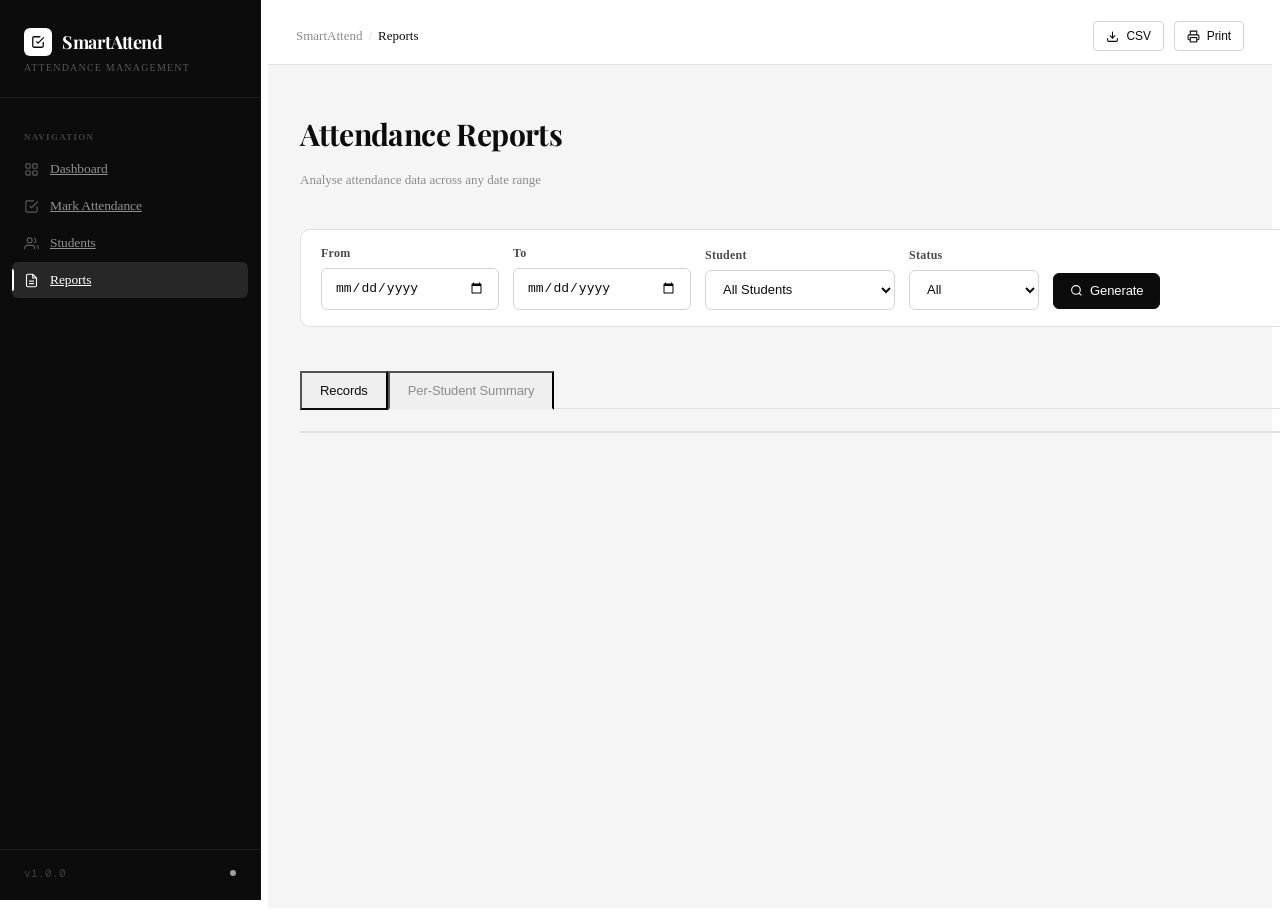
==== frontend/pages/report.html @ a8c13bbf "completed backend setup" ====
<!DOCTYPE html>
<html lang="en">
<head>
  <meta charset="UTF-8"/>
  <meta name="viewport" content="width=device-width, initial-scale=1.0"/>
  <title>SmartAttend — Reports</title>
  <link rel="manifest" href="../manifest.json"/>
  <meta name="theme-color" content="#0c0c0c"/>
  <meta name="apple-mobile-web-app-capable" content="yes"/>
  <meta name="apple-mobile-web-app-title" content="SmartAttend"/>
  <link rel="preconnect" href="https://fonts.googleapis.com">
  <link rel="preconnect" href="https://fonts.gstatic.com" crossorigin>
  <link href="https://fonts.googleapis.com/css2?family=Playfair+Display:wght@400;700&family=Geist:wght@300;400;500;600&family=Geist+Mono:wght@400;500&display=swap" rel="stylesheet">
  <link rel="stylesheet" href="../css/tokens.css"/>
  <link rel="stylesheet" href="../css/reset.css"/>
  <link rel="stylesheet" href="../css/layout.css"/>
  <link rel="stylesheet" href="../css/components.css"/>
  <style>
  @media print {
    .sidebar,.topbar,.page-header-actions,.topbar-right { display:none!important; }
    .main-wrap { margin-left:0!important; }
    .page-content { padding:0!important; }
    .card { box-shadow:none!important; border:1px solid #ddd!important; }
  }
  </style>
</head>
<body>
<div class="app-layout">
  <aside class="sidebar" id="sidebar">
    <div class="sidebar-logo">
      <div class="logo-mark">
        <div class="logo-icon"><svg width="14" height="14" fill="none" stroke="currentColor" stroke-width="2.2" viewBox="0 0 24 24"><path d="M9 11l3 3L22 4"/><path d="M21 12v7a2 2 0 01-2 2H5a2 2 0 01-2-2V5a2 2 0 012-2h11"/></svg></div>
        <span class="logo-text">SmartAttend</span>
      </div>
      <div class="logo-sub">Attendance Management</div>
    </div>
    <nav class="sidebar-nav">
      <div class="nav-section-label">Navigation</div>
      <a href="../index.html" class="nav-link"><svg width="15" height="15" fill="none" stroke="currentColor" stroke-width="1.8" viewBox="0 0 24 24"><rect x="3" y="3" width="7" height="7" rx="1.5"/><rect x="14" y="3" width="7" height="7" rx="1.5"/><rect x="3" y="14" width="7" height="7" rx="1.5"/><rect x="14" y="14" width="7" height="7" rx="1.5"/></svg>Dashboard</a>
      <a href="attendance.html" class="nav-link"><svg width="15" height="15" fill="none" stroke="currentColor" stroke-width="1.8" viewBox="0 0 24 24"><path d="M9 11l3 3L22 4"/><path d="M21 12v7a2 2 0 01-2 2H5a2 2 0 01-2-2V5a2 2 0 012-2h11"/></svg>Mark Attendance</a>
      <a href="students.html" class="nav-link"><svg width="15" height="15" fill="none" stroke="currentColor" stroke-width="1.8" viewBox="0 0 24 24"><path d="M17 21v-2a4 4 0 00-4-4H5a4 4 0 00-4 4v2"/><circle cx="9" cy="7" r="4"/><path d="M23 21v-2a4 4 0 00-3-3.87"/><path d="M16 3.13a4 4 0 010 7.75"/></svg>Students</a>
      <a href="report.html" class="nav-link active"><svg width="15" height="15" fill="none" stroke="currentColor" stroke-width="1.8" viewBox="0 0 24 24"><path d="M14 2H6a2 2 0 00-2 2v16a2 2 0 002 2h12a2 2 0 002-2V8z"/><polyline points="14,2 14,8 20,8"/><line x1="16" y1="13" x2="8" y2="13"/><line x1="16" y1="17" x2="8" y2="17"/></svg>Reports</a>
    </nav>
    <div class="sidebar-footer"><span class="version">v1.0.0</span><span class="status-dot online"></span></div>
  </aside>
  <div class="sidebar-overlay" id="sidebarOverlay"></div>

  <div class="main-wrap">
    <header class="topbar">
      <div class="topbar-left">
        <button class="menu-toggle" id="menuToggle"><svg width="16" height="16" fill="none" stroke="currentColor" stroke-width="2" viewBox="0 0 24 24"><line x1="3" y1="6" x2="21" y2="6"/><line x1="3" y1="12" x2="21" y2="12"/><line x1="3" y1="18" x2="21" y2="18"/></svg></button>
        <div class="topbar-breadcrumb"><span>SmartAttend</span><span class="sep">/</span><span class="current">Reports</span></div>
      </div>
      <div class="topbar-right">
        <button class="btn btn-secondary btn-sm" id="btnExportCSV">
          <svg width="13" height="13" fill="none" stroke="currentColor" stroke-width="2" viewBox="0 0 24 24"><path d="M21 15v4a2 2 0 01-2 2H5a2 2 0 01-2-2v-4"/><polyline points="7 10 12 15 17 10"/><line x1="12" y1="15" x2="12" y2="3"/></svg>
          CSV
        </button>
        <button class="btn btn-secondary btn-sm" id="btnPrint">
          <svg width="13" height="13" fill="none" stroke="currentColor" stroke-width="2" viewBox="0 0 24 24"><polyline points="6 9 6 2 18 2 18 9"/><path d="M6 18H4a2 2 0 01-2-2v-5a2 2 0 012-2h16a2 2 0 012 2v5a2 2 0 01-2 2h-2"/><rect x="6" y="14" width="12" height="8"/></svg>
          Print
        </button>
      </div>
    </header>

    <main class="page-content">
      <div class="page-header">
        <div>
          <h1 class="page-header-title">Attendance Reports</h1>
          <p class="page-header-sub">Analyse attendance data across any date range</p>
        </div>
      </div>

      <!-- Filter bar -->
      <div class="card card-sm mb-6" style="display:flex;align-items:flex-end;gap:14px;flex-wrap:wrap;">
        <div class="form-group">
          <label class="form-label">From</label>
          <input type="date" class="form-input" id="fromDate" style="width:150px;"/>
        </div>
        <div class="form-group">
          <label class="form-label">To</label>
          <input type="date" class="form-input" id="toDate" style="width:150px;"/>
        </div>
        <div class="form-group">
          <label class="form-label">Student</label>
          <select class="form-select" id="filterStudent" style="width:190px;">
            <option value="">All Students</option>
          </select>
        </div>
        <div class="form-group">
          <label class="form-label">Status</label>
          <select class="form-select" id="filterStatus" style="width:130px;">
            <option value="">All</option>
            <option>Present</option>
            <option>Absent</option>
            <option>Late</option>
          </select>
        </div>
        <button class="btn btn-primary" id="btnGenerate" style="margin-bottom:1px;">
          <svg width="13" height="13" fill="none" stroke="currentColor" stroke-width="2" viewBox="0 0 24 24"><circle cx="11" cy="11" r="8"/><line x1="21" y1="21" x2="16.65" y2="16.65"/></svg>
          Generate
        </button>
      </div>

      <!-- Stats row -->
      <div class="stat-grid" id="reportStats" style="grid-template-columns:repeat(5,1fr);margin-bottom:20px;"></div>

      <!-- Low attendance alert -->
      <div id="lowAttendanceAlert" class="alert alert-warning" style="display:none;"></div>

      <!-- Tabs: Records | Per Student -->
      <div class="tabs">
        <button class="tab-btn active" data-tab="records">Records <span id="recordsTabCount" style="color:var(--gray-300);font-size:11px;font-family:var(--font-mono);"></span></button>
        <button class="tab-btn" data-tab="summary">Per-Student Summary</button>
      </div>

      <div class="tab-panel active" id="tab-records">
        <div class="card card-flush">
          <div id="reportTableWrap"></div>
        </div>
      </div>

      <div class="tab-panel" id="tab-summary">
        <div class="card card-flush">
          <div id="perStudentSummary"></div>
        </div>
      </div>
    </main>
  </div>
</div>

<script type="module">
import { registerSW, initOfflineBanner } from '../js/pwa.js';
registerSW(); initOfflineBanner();
import { today, formatDate } from '../js/utils/date.js';
import { MOCK_STUDENTS } from '../js/utils/mock.js';
import { toastSuccess, toastInfo } from '../js/components/toast.js';

// Init dates
const toDateEl = document.getElementById('toDate');
const fromDateEl = document.getElementById('fromDate');
toDateEl.value = today();
const d = new Date(); d.setDate(d.getDate()-13);
fromDateEl.value = d.toISOString().split('T')[0];

MOCK_STUDENTS.forEach(s => {
  const o = document.createElement('option');
  o.value = s.id; o.textContent = `${s.name} (${s.rollNo})`;
  document.getElementById('filterStudent').appendChild(o);
});

function generateMockRecords(from, to) {
  const records = [], statuses = ['Present','Present','Present','Absent','Late','Present'];
  const start = new Date(from), end = new Date(to);
  for (let dt = new Date(start); dt <= end; dt.setDate(dt.getDate()+1)) {
    if (dt.getDay()===0) continue;
    const dateStr = dt.toISOString().split('T')[0];
    MOCK_STUDENTS.forEach((s,i) => records.push({ studentId:s.id, studentName:s.name, rollNo:s.rollNo, date:dateStr, status: statuses[(i+dt.getDate())%statuses.length] }));
  }
  return records;
}

let allRecords = [];

function runReport() {
  const from   = fromDateEl.value;
  const to     = toDateEl.value;
  const stuId  = document.getElementById('filterStudent').value;
  const status = document.getElementById('filterStatus').value;

  allRecords = generateMockRecords(from, to);
  let filtered = allRecords;
  if (stuId)  filtered = filtered.filter(r => r.studentId == stuId);
  if (status) filtered = filtered.filter(r => r.status === status);

  const present = filtered.filter(r => r.status==='Present').length;
  const absent  = filtered.filter(r => r.status==='Absent').length;
  const late    = filtered.filter(r => r.status==='Late').length;
  const total   = filtered.length;
  const pct     = total ? Math.round((present+late)*100/total) : 0;

  document.getElementById('reportStats').innerHTML = [
    { label:'Total Records', value:total, bar:100 },
    { label:'Present',       value:present, bar:total?present/total*100:0 },
    { label:'Absent',        value:absent,  bar:total?absent/total*100:0  },
    { label:'Late',          value:late,    bar:total?late/total*100:0    },
    { label:'Attendance %',  value:pct+'%', bar:pct },
  ].map(s => `<div class="stat-card"><div class="stat-label">${s.label}</div><div class="stat-value">${s.value}</div><div class="stat-bar"><div class="stat-bar-fill" style="width:0%" data-w="${s.bar}"></div></div></div>`).join('');
  setTimeout(() => document.querySelectorAll('.stat-bar-fill').forEach(el => el.style.width = el.dataset.w+'%'), 80);

  const low = MOCK_STUDENTS.filter(s => s.percentage < 75);
  const alertEl = document.getElementById('lowAttendanceAlert');
  if (low.length) {
    alertEl.style.display = 'flex';
    alertEl.innerHTML = `<svg width="15" height="15" fill="none" stroke="currentColor" stroke-width="2" viewBox="0 0 24 24" style="flex-shrink:0"><circle cx="12" cy="12" r="10"/><line x1="12" y1="8" x2="12" y2="12"/><line x1="12" y1="16" x2="12.01" y2="16"/></svg><span><strong>${low.length} student${low.length>1?'s':''} below 75%:</strong> ${low.map(s=>s.name).join(', ')}</span>`;
  } else { alertEl.style.display = 'none'; }

  document.getElementById('recordsTabCount').textContent = filtered.length ? `(${filtered.length})` : '';
  if (!filtered.length) {
    document.getElementById('reportTableWrap').innerHTML = `<div class="empty-state"><svg width="28" height="28" fill="none" stroke="currentColor" stroke-width="1.5" viewBox="0 0 24 24" style="color:var(--gray-200)"><path d="M14 2H6a2 2 0 00-2 2v16a2 2 0 002 2h12a2 2 0 002-2V8z"/><polyline points="14,2 14,8 20,8"/></svg><p class="empty-title">No records match your filters</p><p class="empty-sub">Try adjusting the date range or filters</p></div>`;
  } else {
    document.getElementById('reportTableWrap').innerHTML = `
      <table class="data-table">
        <thead><tr><th>Student</th><th>Roll No.</th><th>Date</th><th>Status</th></tr></thead>
        <tbody>${filtered.slice(0,200).map(r => `<tr>
          <td class="td-bold">${r.studentName}</td>
          <td class="font-mono text-sm text-muted">${r.rollNo}</td>
          <td class="text-sm text-muted">${formatDate(r.date)}</td>
          <td><span class="badge badge-${r.status.toLowerCase()}">${r.status}</span></td>
        </tr>`).join('')}</tbody>
      </table>
      ${filtered.length>200?`<div style="padding:12px 16px;font-size:12px;color:var(--gray-400);border-top:1px solid var(--gray-100);">Showing first 200 of ${filtered.length}. Export CSV for full data.</div>`:''}`;
  }

  // Per-student
  const byStudent = {};
  MOCK_STUDENTS.forEach(s => { byStudent[s.id] = { ...s, present:0, absent:0, late:0, total:0 }; });
  allRecords.forEach(r => {
    if (!byStudent[r.studentId]) return;
    byStudent[r.studentId].total++;
    if (r.status==='Present') byStudent[r.studentId].present++;
    else if (r.status==='Absent') byStudent[r.studentId].absent++;
    else if (r.status==='Late') byStudent[r.studentId].late++;
  });
  document.getElementById('perStudentSummary').innerHTML = `
    <table class="data-table">
      <thead><tr><th>Student</th><th>Roll No.</th><th>Present</th><th>Absent</th><th>Late</th><th>Days</th><th>Attendance</th></tr></thead>
      <tbody>${Object.values(byStudent).map(s => {
        const pct = s.total ? Math.round((s.present+s.late)*100/s.total) : 0;
        const pctColor = pct >= 75 ? 'var(--black)' : 'var(--gray-400)';
        const status = pct >= 75 ? 'badge-present' : 'badge-absent';
        return `<tr>
          <td><div class="student-cell">
            <img class="avatar" src="${s.photo}" alt="${s.name}" onerror="this.style.display='none';this.nextElementSibling.style.display='flex'">
            <div class="avatar" style="display:none">${s.name[0]}</div>
            <div class="student-name">${s.name}</div>
          </div></td>
          <td class="font-mono text-sm text-muted">${s.rollNo}</td>
          <td class="text-sm font-medium">${s.present}</td>
          <td class="text-sm text-muted">${s.absent}</td>
          <td class="text-sm text-muted">${s.late}</td>
          <td class="text-sm text-muted">${s.total}</td>
          <td>
            <div class="flex items-center gap-2">
              <div class="progress-wrap" style="width:60px;"><div class="progress-fill" style="width:${pct}%"></div></div>
              <span class="font-mono text-xs" style="color:${pctColor};font-weight:600;">${pct}%</span>
            </div>
          </td>
        </tr>`;}).join('')}
      </tbody>
    </table>`;
}

document.getElementById('btnGenerate').addEventListener('click', () => { runReport(); toastSuccess('Report generated.'); });
document.getElementById('btnExportCSV').addEventListener('click', () => {
  if (!allRecords.length) { toastInfo('Generate a report first.'); return; }
  const rows = [['Student','Roll No','Date','Status'], ...allRecords.map(r => [r.studentName,r.rollNo,r.date,r.status])];
  const a = document.createElement('a');
  a.href = 'data:text/csv;charset=utf-8,'+encodeURIComponent(rows.map(r=>r.join(',')).join('\n'));
  a.download = `attendance_${today()}.csv`; a.click();
  toastSuccess('CSV exported.');
});
document.getElementById('btnPrint').addEventListener('click', () => window.print());

document.querySelectorAll('.tab-btn').forEach(btn => {
  btn.addEventListener('click', () => {
    document.querySelectorAll('.tab-btn').forEach(b => b.classList.remove('active'));
    document.querySelectorAll('.tab-panel').forEach(p => p.classList.remove('active'));
    btn.classList.add('active');
    document.getElementById('tab-'+btn.dataset.tab).classList.add('active');
  });
});

document.getElementById('menuToggle').addEventListener('click', () => { document.getElementById('sidebar').classList.toggle('open'); document.getElementById('sidebarOverlay').classList.toggle('show'); });
document.getElementById('sidebarOverlay').addEventListener('click', () => { document.getElementById('sidebar').classList.remove('open'); document.getElementById('sidebarOverlay').classList.remove('show'); });

runReport();
</script>
</body>
</html>
---- frontend/css/tokens.css ----
:root {
  /* ── Pure B&W palette ── */
  --white:    #ffffff;
  --black:    #0c0c0c;
  --ink:      #111111;

  --gray-25:  #fafafa;
  --gray-50:  #f5f5f5;
  --gray-100: #ebebeb;
  --gray-150: #e0e0e0;
  --gray-200: #d4d4d4;
  --gray-300: #b3b3b3;
  --gray-400: #8c8c8c;
  --gray-500: #666666;
  --gray-600: #4a4a4a;
  --gray-700: #333333;
  --gray-800: #1f1f1f;
  --gray-900: #141414;

  --present:        #1a1a1a;
  --present-bg:     #f0f0f0;
  --present-border: #c8c8c8;
  --absent:         #0c0c0c;
  --absent-bg:      #f8f8f8;
  --absent-border:  #c0c0c0;
  --late:           #444444;
  --late-bg:        #f2f2f2;
  --late-border:    #cccccc;

  --dot-present: #1a1a1a;
  --dot-absent:  #b8b8b8;
  --dot-late:    #686868;

  --sidebar-w:  260px;
  --topbar-h:   56px;
  --radius-sm:  4px;
  --radius:     6px;
  --radius-lg:  10px;
  --radius-xl:  16px;

  --font-display: 'Playfair Display', Georgia, serif;
  --font-body:    'Geist', system-ui, sans-serif;
  --font-mono:    'Geist Mono', monospace;

  --shadow-xs: 0 1px 2px rgba(0,0,0,0.05);
  --shadow-sm: 0 1px 4px rgba(0,0,0,0.07), 0 1px 2px rgba(0,0,0,0.04);
  --shadow:    0 4px 16px rgba(0,0,0,0.08), 0 1px 4px rgba(0,0,0,0.04);
  --shadow-lg: 0 12px 40px rgba(0,0,0,0.10), 0 4px 12px rgba(0,0,0,0.05);
  --shadow-xl: 0 24px 64px rgba(0,0,0,0.14), 0 8px 20px rgba(0,0,0,0.07);

  --transition: 140ms cubic-bezier(0.4, 0, 0.2, 1);
  --transition-slow: 280ms cubic-bezier(0.4, 0, 0.2, 1);
}
---- frontend/css/layout.css ----
/* ══════════════════════════════════════
   LAYOUT — Shell, Sidebar, Topbar
══════════════════════════════════════ */

.app-layout {
  display: flex;
  min-height: 100vh;
}

/* ── Sidebar ─────────────────────────── */
.sidebar {
  width: var(--sidebar-w);
  background: var(--black);
  color: var(--white);
  display: flex;
  flex-direction: column;
  position: fixed;
  top: 0; left: 0;
  height: 100vh;
  z-index: 100;
  transition: transform var(--transition-slow);
  border-right: 1px solid rgba(255,255,255,0.04);
}

.sidebar-logo {
  padding: 28px 24px 24px;
  border-bottom: 1px solid rgba(255,255,255,0.07);
}
.sidebar-logo .logo-mark {
  display: flex;
  align-items: center;
  gap: 10px;
  margin-bottom: 2px;
}
.sidebar-logo .logo-icon {
  width: 28px; height: 28px;
  background: var(--white);
  border-radius: 6px;
  display: flex; align-items: center; justify-content: center;
  flex-shrink: 0;
}
.sidebar-logo .logo-icon svg { color: var(--black); }
.sidebar-logo .logo-text {
  font-family: var(--font-display);
  font-size: 18px;
  font-weight: 700;
  color: var(--white);
  letter-spacing: -0.3px;
}
.sidebar-logo .logo-sub {
  font-size: 10px;
  color: rgba(255,255,255,0.3);
  letter-spacing: 0.12em;
  text-transform: uppercase;
  margin-top: 6px;
  font-weight: 500;
}

.sidebar-nav {
  flex: 1;
  padding: 20px 12px;
  display: flex;
  flex-direction: column;
  gap: 1px;
  overflow-y: auto;
}

.nav-section-label {
  font-size: 9px;
  letter-spacing: 0.14em;
  text-transform: uppercase;
  color: rgba(255,255,255,0.22);
  padding: 14px 12px 8px;
  font-weight: 600;
}

.nav-link {
  display: flex;
  align-items: center;
  gap: 11px;
  padding: 10px 12px;
  border-radius: var(--radius);
  font-size: 13.5px;
  color: rgba(255,255,255,0.55);
  transition: background var(--transition), color var(--transition);
  font-weight: 400;
  letter-spacing: -0.1px;
  position: relative;
}
.nav-link:hover {
  background: rgba(255,255,255,0.07);
  color: rgba(255,255,255,0.9);
}
.nav-link.active {
  background: rgba(255,255,255,0.11);
  color: var(--white);
  font-weight: 500;
}
.nav-link.active::before {
  content: '';
  position: absolute;
  left: 0; top: 20%; bottom: 20%;
  width: 2px;
  background: var(--white);
  border-radius: 0 2px 2px 0;
}
.nav-link svg { opacity: 0.6; flex-shrink: 0; }
.nav-link.active svg, .nav-link:hover svg { opacity: 1; }

.nav-badge {
  margin-left: auto;
  background: rgba(255,255,255,0.15);
  color: rgba(255,255,255,0.7);
  font-size: 10px;
  font-weight: 600;
  padding: 1px 6px;
  border-radius: 20px;
  font-family: var(--font-mono);
}

.sidebar-footer {
  padding: 16px 24px 20px;
  border-top: 1px solid rgba(255,255,255,0.07);
  display: flex;
  align-items: center;
  justify-content: space-between;
}
.sidebar-footer .version {
  font-size: 11px;
  color: rgba(255,255,255,0.2);
  font-family: var(--font-mono);
}
.sidebar-footer .status-dot {
  width: 6px; height: 6px;
  border-radius: 50%;
  background: rgba(255,255,255,0.3);
}
.sidebar-footer .status-dot.online { background: #a0a0a0; }

/* ── Main wrapper ─────────────────────── */
.main-wrap {
  margin-left: var(--sidebar-w);
  flex: 1;
  display: flex;
  flex-direction: column;
  min-height: 100vh;
  background: var(--gray-50);
}

/* ── Topbar ───────────────────────────── */
.topbar {
  height: var(--topbar-h);
  background: var(--white);
  border-bottom: 1px solid var(--gray-150);
  display: flex;
  align-items: center;
  justify-content: space-between;
  padding: 0 28px;
  position: sticky;
  top: 0;
  z-index: 50;
  gap: 16px;
}
.topbar-left { display: flex; align-items: center; gap: 12px; min-width: 0; }
.topbar-breadcrumb {
  display: flex;
  align-items: center;
  gap: 6px;
  font-size: 13px;
  color: var(--gray-400);
  white-space: nowrap;
}
.topbar-breadcrumb .sep { color: var(--gray-200); }
.topbar-breadcrumb .current { color: var(--black); font-weight: 500; }
.topbar-right {
  display: flex;
  align-items: center;
  gap: 10px;
  flex-shrink: 0;
}
.topbar-date {
  font-size: 12px;
  color: var(--gray-400);
  font-family: var(--font-mono);
  white-space: nowrap;
}

/* ── Page content ─────────────────────── */
.page-content {
  flex: 1;
  padding: 32px 32px 48px;
  max-width: 1280px;
  width: 100%;
}

/* ── Mobile ───────────────────────────── */
.menu-toggle {
  display: none;
  width: 34px; height: 34px;
  align-items: center; justify-content: center;
  border-radius: var(--radius);
  border: 1px solid var(--gray-150);
  color: var(--gray-600);
  transition: background var(--transition);
}
.menu-toggle:hover { background: var(--gray-50); }

@media (max-width: 860px) {
  .sidebar { transform: translateX(-100%); }
  .sidebar.open { transform: translateX(0); box-shadow: var(--shadow-xl); }
  .main-wrap { margin-left: 0; }
  .menu-toggle { display: flex; }
  .page-content { padding: 20px 16px 40px; }
  .topbar { padding: 0 16px; }
}

.sidebar-overlay {
  display: none;
  position: fixed; inset: 0;
  background: rgba(0,0,0,0.5);
  z-index: 99;
  backdrop-filter: blur(2px);
}
.sidebar-overlay.show { display: block; }
---- frontend/css/components.css ----
/* ══════════════════════════════════════
   COMPONENTS — All UI elements
══════════════════════════════════════ */

/* ── Buttons ─────────────────────────── */
.btn {
  display: inline-flex;
  align-items: center;
  gap: 7px;
  padding: 0 16px;
  border-radius: var(--radius);
  font-size: 13px;
  font-weight: 500;
  white-space: nowrap;
  height: 36px;
  letter-spacing: -0.1px;
  transition: all var(--transition);
  position: relative;
  outline: none;
  cursor: pointer;
}
.btn:active { transform: scale(0.975); }
.btn svg { flex-shrink: 0; }

.btn-primary {
  background: var(--black);
  color: var(--white);
  border: 1.5px solid var(--black);
}
.btn-primary:hover { background: var(--gray-800); border-color: var(--gray-800); }
.btn-primary:focus-visible { outline: 2px solid var(--black); outline-offset: 2px; }

.btn-secondary {
  background: var(--white);
  color: var(--black);
  border: 1.5px solid var(--gray-200);
}
.btn-secondary:hover { border-color: var(--gray-400); background: var(--gray-25); }

.btn-ghost {
  background: transparent;
  color: var(--gray-500);
  border: 1.5px solid transparent;
}
.btn-ghost:hover { background: var(--gray-100); color: var(--black); }

.btn-outline {
  background: transparent;
  color: var(--black);
  border: 1.5px solid var(--gray-200);
}
.btn-outline:hover { border-color: var(--black); }

.btn-danger {
  background: var(--white);
  color: var(--black);
  border: 1.5px solid var(--gray-200);
}
.btn-danger:hover { background: var(--black); color: var(--white); border-color: var(--black); }

.btn-sm  { height: 30px; padding: 0 12px; font-size: 12px; border-radius: var(--radius-sm); }
.btn-lg  { height: 44px; padding: 0 24px; font-size: 14px; }
.btn-xl  { height: 52px; padding: 0 32px; font-size: 15px; border-radius: var(--radius-lg); }
.btn-icon { width: 36px; padding: 0; justify-content: center; }
.btn-icon.btn-sm { width: 30px; }

.btn:disabled { opacity: 0.38; pointer-events: none; }

/* ── Page header ─────────────────────── */
.page-header {
  display: flex;
  align-items: flex-start;
  justify-content: space-between;
  margin-bottom: 28px;
  flex-wrap: wrap;
  gap: 16px;
}
.page-header-title {
  font-family: var(--font-display);
  font-size: 30px;
  font-weight: 700;
  letter-spacing: -0.6px;
  color: var(--black);
  line-height: 1.15;
}
.page-header-sub {
  font-size: 13px;
  color: var(--gray-400);
  margin-top: 5px;
  font-weight: 400;
}
.page-header-actions {
  display: flex;
  gap: 8px;
  align-items: center;
  flex-wrap: wrap;
  padding-top: 4px;
}

/* ── Cards ───────────────────────────── */
.card {
  background: var(--white);
  border: 1px solid var(--gray-150);
  border-radius: var(--radius-lg);
  padding: 22px 24px;
}
.card-sm { padding: 16px 20px; }
.card-xs { padding: 12px 16px; }
.card-flush { padding: 0; overflow: hidden; }

.card-header {
  display: flex;
  align-items: flex-start;
  justify-content: space-between;
  margin-bottom: 18px;
  gap: 12px;
}
.card-title {
  font-size: 13.5px;
  font-weight: 600;
  color: var(--black);
  letter-spacing: -0.1px;
}
.card-subtitle {
  font-size: 12px;
  color: var(--gray-400);
  margin-top: 2px;
  font-weight: 400;
}

/* ── Stat cards ──────────────────────── */
.stat-grid {
  display: grid;
  grid-template-columns: repeat(4, 1fr);
  gap: 14px;
  margin-bottom: 24px;
}
@media (max-width: 1100px) { .stat-grid { grid-template-columns: repeat(2, 1fr); } }
@media (max-width: 600px)  { .stat-grid { grid-template-columns: 1fr 1fr; } }

.stat-card {
  background: var(--white);
  border: 1px solid var(--gray-150);
  border-radius: var(--radius-lg);
  padding: 22px 24px 18px;
  position: relative;
  overflow: hidden;
  transition: box-shadow var(--transition), transform var(--transition);
  cursor: default;
}
.stat-card:hover {
  box-shadow: var(--shadow);
  transform: translateY(-1px);
}
.stat-card.accent-card {
  background: var(--black);
  border-color: var(--black);
}
.stat-card.accent-card .stat-label { color: rgba(255,255,255,0.45); }
.stat-card.accent-card .stat-value { color: var(--white); }
.stat-card.accent-card .stat-change { color: rgba(255,255,255,0.5); }
.stat-card.accent-card .stat-bar { background: rgba(255,255,255,0.1); }
.stat-card.accent-card .stat-bar-fill { background: rgba(255,255,255,0.6); }

.stat-label {
  font-size: 11px;
  font-weight: 600;
  text-transform: uppercase;
  letter-spacing: 0.08em;
  color: var(--gray-400);
  margin-bottom: 10px;
}
.stat-value {
  font-family: var(--font-display);
  font-size: 40px;
  color: var(--black);
  line-height: 1;
  letter-spacing: -1.5px;
  font-weight: 700;
}
.stat-change {
  font-size: 11.5px;
  margin-top: 8px;
  color: var(--gray-400);
  display: flex;
  align-items: center;
  gap: 4px;
}
.stat-bar {
  position: absolute;
  bottom: 0; left: 0; right: 0;
  height: 2px;
  background: var(--gray-100);
}
.stat-bar-fill {
  height: 100%;
  background: var(--black);
  transition: width 1s cubic-bezier(0.4,0,0.2,1);
}

/* ── Badges ──────────────────────────── */
.badge {
  display: inline-flex;
  align-items: center;
  gap: 5px;
  padding: 3px 9px;
  border-radius: 20px;
  font-size: 11px;
  font-weight: 600;
  letter-spacing: 0.03em;
  border: 1px solid;
}
.badge::before {
  content: '';
  width: 5px; height: 5px;
  border-radius: 50%;
  flex-shrink: 0;
}
.badge-present {
  background: var(--gray-100);
  color: var(--gray-800);
  border-color: var(--gray-200);
}
.badge-present::before { background: var(--dot-present); }
.badge-absent {
  background: var(--gray-50);
  color: var(--gray-500);
  border-color: var(--gray-150);
}
.badge-absent::before { background: var(--dot-absent); }
.badge-late {
  background: var(--gray-100);
  color: var(--gray-700);
  border-color: var(--gray-200);
}
.badge-late::before { background: var(--dot-late); }

/* ── Table ───────────────────────────── */
.table-wrap { overflow-x: auto; }
.data-table { width: 100%; font-size: 13px; }
.data-table thead { border-bottom: 1px solid var(--gray-150); }
.data-table thead th {
  padding: 11px 16px;
  text-align: left;
  font-size: 11px;
  font-weight: 600;
  text-transform: uppercase;
  letter-spacing: 0.07em;
  color: var(--gray-400);
  white-space: nowrap;
  user-select: none;
  background: var(--gray-25);
}
.data-table thead th.sortable { cursor: pointer; }
.data-table thead th.sortable:hover { color: var(--black); }
.data-table thead th.sort-asc::after  { content: ' ↑'; color: var(--black); }
.data-table thead th.sort-desc::after { content: ' ↓'; color: var(--black); }
.data-table tbody tr {
  border-bottom: 1px solid var(--gray-100);
  transition: background var(--transition);
}
.data-table tbody tr:last-child { border-bottom: none; }
.data-table tbody tr:hover { background: var(--gray-25); }
.data-table td {
  padding: 13px 16px;
  color: var(--gray-700);
  vertical-align: middle;
}
.data-table td.td-bold { font-weight: 500; color: var(--black); }
.td-actions { display: flex; gap: 4px; justify-content: flex-end; }

/* ── Student cell ────────────────────── */
.student-cell { display: flex; align-items: center; gap: 11px; }
.avatar {
  width: 34px; height: 34px;
  border-radius: 50%;
  object-fit: cover;
  background: var(--gray-100);
  flex-shrink: 0;
  font-size: 12px;
  font-weight: 600;
  display: flex; align-items: center; justify-content: center;
  color: var(--gray-500);
  border: 1.5px solid var(--gray-150);
  font-family: var(--font-display);
}
.avatar-lg { width: 48px; height: 48px; font-size: 17px; }
.avatar-xl { width: 64px; height: 64px; font-size: 22px; }
.student-name  { font-weight: 500; color: var(--black); font-size: 13.5px; letter-spacing: -0.1px; }
.student-roll  { font-size: 11px; color: var(--gray-400); font-family: var(--font-mono); margin-top: 1px; }

/* ── Forms ───────────────────────────── */
.form-group { display: flex; flex-direction: column; gap: 7px; }
.form-label {
  font-size: 12px;
  font-weight: 600;
  color: var(--gray-600);
  letter-spacing: 0.02em;
}
.form-input, .form-select {
  height: 40px;
  padding: 0 13px;
  border: 1.5px solid var(--gray-200);
  border-radius: var(--radius);
  font-size: 13px;
  color: var(--black);
  background: var(--white);
  transition: border-color var(--transition), box-shadow var(--transition);
  outline: none;
}
.form-input:focus, .form-select:focus {
  border-color: var(--black);
  box-shadow: 0 0 0 3px rgba(0,0,0,0.06);
}
.form-input::placeholder { color: var(--gray-300); }
.form-input:hover:not(:focus), .form-select:hover:not(:focus) { border-color: var(--gray-300); }
.form-row { display: grid; grid-template-columns: repeat(auto-fit, minmax(190px, 1fr)); gap: 14px; }
.form-hint { font-size: 11.5px; color: var(--gray-400); margin-top: -2px; }
.form-error { font-size: 12px; color: var(--black); font-weight: 500; margin-top: -2px; }

/* ── Modal ───────────────────────────── */
.modal-overlay {
  position: fixed; inset: 0;
  background: rgba(0,0,0,0.4);
  z-index: 200;
  display: flex;
  align-items: center;
  justify-content: center;
  opacity: 0;
  pointer-events: none;
  transition: opacity 200ms ease;
  padding: 16px;
  backdrop-filter: blur(4px);
}
.modal-overlay.show { opacity: 1; pointer-events: all; }
.modal {
  background: var(--white);
  border-radius: var(--radius-xl);
  width: 100%;
  max-width: 500px;
  box-shadow: var(--shadow-xl);
  transform: translateY(12px) scale(0.99);
  transition: transform 220ms cubic-bezier(0.4,0,0.2,1);
  overflow: hidden;
  border: 1px solid var(--gray-150);
}
.modal-overlay.show .modal { transform: translateY(0) scale(1); }
.modal-header {
  padding: 22px 24px 18px;
  border-bottom: 1px solid var(--gray-100);
  display: flex;
  align-items: center;
  justify-content: space-between;
}
.modal-title {
  font-family: var(--font-display);
  font-size: 20px;
  font-weight: 700;
  letter-spacing: -0.3px;
}
.modal-close {
  width: 30px; height: 30px;
  border-radius: var(--radius);
  background: var(--gray-100);
  display: flex; align-items: center; justify-content: center;
  color: var(--gray-500);
  transition: all var(--transition);
  flex-shrink: 0;
}
.modal-close:hover { background: var(--gray-200); color: var(--black); }
.modal-body { padding: 22px 24px; }
.modal-footer {
  padding: 16px 24px 22px;
  border-top: 1px solid var(--gray-100);
  display: flex;
  gap: 8px;
  justify-content: flex-end;
}

/* ── Toast ───────────────────────────── */
.toast-container {
  position: fixed;
  bottom: 24px; right: 24px;
  z-index: 300;
  display: flex;
  flex-direction: column;
  gap: 8px;
  pointer-events: none;
  max-width: 360px;
}
.toast {
  display: flex;
  align-items: center;
  gap: 10px;
  padding: 13px 16px;
  border-radius: var(--radius-lg);
  background: var(--black);
  color: var(--white);
  font-size: 13px;
  font-weight: 500;
  min-width: 280px;
  box-shadow: var(--shadow-xl);
  pointer-events: all;
  animation: toastIn 280ms cubic-bezier(0.34,1.56,0.64,1) forwards;
  letter-spacing: -0.1px;
  border: 1px solid rgba(255,255,255,0.07);
}
.toast.toast-success .toast-dot { background: #e0e0e0; }
.toast.toast-error   .toast-dot { background: #888888; }
.toast.toast-info    .toast-dot { background: #aaaaaa; }
.toast-dot { width: 7px; height: 7px; border-radius: 50%; flex-shrink: 0; }
.toast.removing { animation: toastOut 200ms ease forwards; }
@keyframes toastIn  { from { transform: translateX(20px) scale(0.95); opacity: 0; } to { transform: translateX(0) scale(1); opacity: 1; } }
@keyframes toastOut { to { transform: translateX(16px) scale(0.95); opacity: 0; } }

/* ── Tabs ────────────────────────────── */
.tabs {
  display: flex;
  border-bottom: 1.5px solid var(--gray-150);
  margin-bottom: 22px;
  gap: 0;
}
.tab-btn {
  padding: 10px 18px;
  font-size: 13px;
  font-weight: 500;
  color: var(--gray-400);
  border-bottom: 2px solid transparent;
  margin-bottom: -1.5px;
  transition: color var(--transition), border-color var(--transition);
  letter-spacing: -0.1px;
}
.tab-btn:hover { color: var(--gray-700); }
.tab-btn.active { color: var(--black); border-bottom-color: var(--black); }
.tab-panel { display: none; }
.tab-panel.active { display: block; }

/* ── Search ──────────────────────────── */
.search-wrap { position: relative; }
.search-wrap .search-icon {
  position: absolute; left: 11px; top: 50%;
  transform: translateY(-50%);
  color: var(--gray-400);
  pointer-events: none;
}
.search-input {
  height: 36px;
  padding: 0 13px 0 34px;
  border: 1.5px solid var(--gray-200);
  border-radius: var(--radius);
  font-size: 13px;
  color: var(--black);
  width: 220px;
  outline: none;
  transition: border-color var(--transition), width var(--transition), box-shadow var(--transition);
  background: var(--white);
}
.search-input::placeholder { color: var(--gray-300); }
.search-input:focus {
  border-color: var(--black);
  width: 260px;
  box-shadow: 0 0 0 3px rgba(0,0,0,0.05);
}

/* ── Attendance status rows ──────────── */
.attendance-list { display: flex; flex-direction: column; }
.attendance-row {
  display: grid;
  grid-template-columns: 1fr auto;
  align-items: center;
  padding: 14px 16px;
  border-radius: var(--radius);
  transition: background var(--transition);
  border: 1.5px solid transparent;
  margin: 2px 0;
}
.attendance-row:hover { background: var(--gray-25); }
.attendance-row.marked-present {
  background: var(--gray-50);
  border-color: var(--gray-200);
}
.attendance-row.marked-absent {
  background: var(--white);
  border-color: var(--gray-100);
}
.attendance-row.marked-late {
  background: var(--gray-50);
  border-color: var(--gray-150);
}
.status-btns { display: flex; gap: 4px; }
.status-btn {
  padding: 5px 13px;
  border-radius: 20px;
  font-size: 11.5px;
  font-weight: 500;
  border: 1.5px solid var(--gray-200);
  background: var(--white);
  color: var(--gray-400);
  transition: all var(--transition);
  letter-spacing: 0.01em;
  height: 30px;
  display: flex; align-items: center;
}
.status-btn:hover { border-color: var(--gray-500); color: var(--black); background: var(--gray-50); }
.status-btn.active-present {
  background: var(--black); border-color: var(--black); color: var(--white); font-weight: 600;
}
.status-btn.active-absent {
  background: var(--gray-200); border-color: var(--gray-300); color: var(--black); font-weight: 600;
}
.status-btn.active-late {
  background: var(--gray-700); border-color: var(--gray-700); color: var(--white); font-weight: 600;
}

/* ── Progress bar ────────────────────── */
.progress-wrap { background: var(--gray-100); border-radius: 3px; height: 5px; overflow: hidden; }
.progress-fill { height: 100%; background: var(--black); border-radius: 3px; transition: width 0.7s cubic-bezier(0.4,0,0.2,1); }
.progress-fill.light { background: var(--gray-300); }

/* ── Bar chart ───────────────────────── */
.bar-chart { display: flex; align-items: flex-end; gap: 8px; height: 130px; padding-top: 4px; }
.bar-col { flex: 1; display: flex; flex-direction: column; align-items: center; gap: 5px; }
.bar-col .bar {
  width: 100%;
  background: var(--black);
  border-radius: 3px 3px 0 0;
  min-height: 3px;
  transition: height 0.8s cubic-bezier(0.4,0,0.2,1);
}
.bar-col .bar.dim { background: var(--gray-200); }
.bar-col .bar-val { font-size: 10px; color: var(--gray-500); font-family: var(--font-mono); font-weight: 500; }
.bar-col .bar-label { font-size: 10px; color: var(--gray-400); font-family: var(--font-mono); }

/* ── Donut ───────────────────────────── */
.donut-wrap { display: flex; align-items: center; gap: 22px; }
.donut-legend { display: flex; flex-direction: column; gap: 10px; }
.donut-legend-item { display: flex; align-items: center; gap: 9px; font-size: 12.5px; color: var(--gray-600); }
.donut-legend-dot { width: 9px; height: 9px; border-radius: 50%; flex-shrink: 0; }
.donut-center-label {
  font-family: var(--font-display);
  font-size: 18px;
  font-weight: 700;
  fill: var(--black);
  text-anchor: middle;
  dominant-baseline: central;
}

/* ── Empty state ─────────────────────── */
.empty-state {
  text-align: center;
  padding: 56px 24px;
  color: var(--gray-300);
}
.empty-state svg { margin: 0 auto 14px; }
.empty-state .empty-title { font-size: 15px; font-weight: 500; color: var(--gray-400); margin-bottom: 4px; }
.empty-state .empty-sub { font-size: 13px; color: var(--gray-300); }

/* ── Alert strip ─────────────────────── */
.alert {
  display: flex;
  align-items: center;
  gap: 10px;
  padding: 13px 16px;
  border-radius: var(--radius-lg);
  font-size: 13px;
  border: 1.5px solid;
  margin-bottom: 16px;
}
.alert-warning {
  background: var(--gray-50);
  border-color: var(--gray-200);
  color: var(--gray-700);
}
.alert-info {
  background: var(--gray-25);
  border-color: var(--gray-150);
  color: var(--gray-600);
}

/* ── Divider ─────────────────────────── */
.divider { border: none; border-top: 1px solid var(--gray-100); margin: 18px 0; }
.divider-label {
  display: flex; align-items: center; gap: 12px;
  font-size: 11px; color: var(--gray-300);
  text-transform: uppercase; letter-spacing: 0.08em;
  margin: 20px 0;
}
.divider-label::before, .divider-label::after {
  content: ''; flex: 1; height: 1px; background: var(--gray-100);
}

/* ── Kbd ─────────────────────────────── */
kbd {
  display: inline-block;
  padding: 1px 6px;
  border-radius: 4px;
  font-size: 11px;
  font-family: var(--font-mono);
  border: 1px solid var(--gray-200);
  background: var(--gray-50);
  color: var(--gray-600);
  box-shadow: 0 1px 0 var(--gray-200);
}

/* ── Utilities ───────────────────────── */
.flex           { display: flex; }
.flex-col       { flex-direction: column; }
.items-center   { align-items: center; }
.items-start    { align-items: flex-start; }
.justify-between{ justify-content: space-between; }
.justify-end    { justify-content: flex-end; }
.gap-1 { gap: 4px; }
.gap-2 { gap: 8px; }
.gap-3 { gap: 12px; }
.gap-4 { gap: 16px; }
.gap-6 { gap: 24px; }
.mt-1 { margin-top: 4px; }
.mt-2 { margin-top: 8px; }
.mt-3 { margin-top: 12px; }
.mt-4 { margin-top: 16px; }
.mt-6 { margin-top: 24px; }
.mb-2 { margin-bottom: 8px; }
.mb-4 { margin-bottom: 16px; }
.mb-6 { margin-bottom: 24px; }
.ml-auto { margin-left: auto; }
.w-full { width: 100%; }
.text-xs  { font-size: 11px; }
.text-sm  { font-size: 13px; }
.text-base{ font-size: 15px; }
.text-muted { color: var(--gray-400); }
.text-right { text-align: right; }
.font-mono    { font-family: var(--font-mono); }
.font-display { font-family: var(--font-display); }
.font-medium  { font-weight: 500; }
.font-semibold{ font-weight: 600; }
.sr-only { position: absolute; width: 1px; height: 1px; padding: 0; margin: -1px; overflow: hidden; clip: rect(0,0,0,0); border: 0; }
.hidden  { display: none !important; }
.truncate { overflow: hidden; text-overflow: ellipsis; white-space: nowrap; }
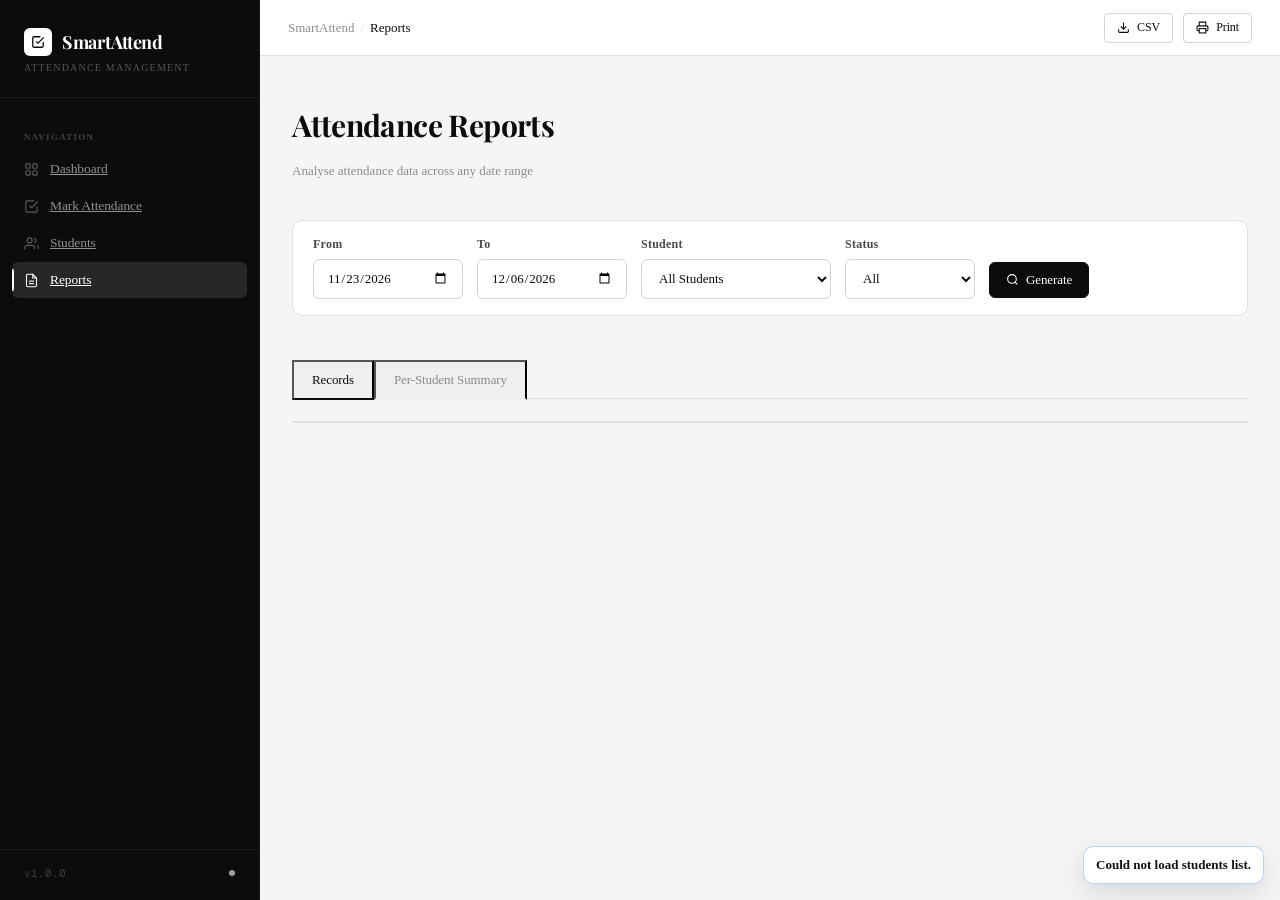
==== commit 59f524cd: "fixed issues" ====
--- a/frontend/pages/report.html
+++ b/frontend/pages/report.html
@@ -133,8 +133,8 @@
 import { registerSW, initOfflineBanner } from '../js/pwa.js';
 registerSW(); initOfflineBanner();
 import { today, formatDate } from '../js/utils/date.js';
-import { MOCK_STUDENTS } from '../js/utils/mock.js';
 import { toastSuccess, toastInfo } from '../js/components/toast.js';
+import { listStudents, reportRecords } from '../js/api.js';
 
 // Init dates
 const toDateEl = document.getElementById('toDate');
@@ -143,35 +143,56 @@
 const d = new Date(); d.setDate(d.getDate()-13);
 fromDateEl.value = d.toISOString().split('T')[0];
 
-MOCK_STUDENTS.forEach(s => {
-  const o = document.createElement('option');
-  o.value = s.id; o.textContent = `${s.name} (${s.rollNo})`;
-  document.getElementById('filterStudent').appendChild(o);
-});
-
-function generateMockRecords(from, to) {
-  const records = [], statuses = ['Present','Present','Present','Absent','Late','Present'];
-  const start = new Date(from), end = new Date(to);
-  for (let dt = new Date(start); dt <= end; dt.setDate(dt.getDate()+1)) {
-    if (dt.getDay()===0) continue;
-    const dateStr = dt.toISOString().split('T')[0];
-    MOCK_STUDENTS.forEach((s,i) => records.push({ studentId:s.id, studentName:s.name, rollNo:s.rollNo, date:dateStr, status: statuses[(i+dt.getDate())%statuses.length] }));
+let studentOptions = [];
+
+async function loadStudents() {
+  const sel = document.getElementById('filterStudent');
+  // keep first option
+  sel.querySelectorAll('option:not(:first-child)').forEach((o) => o.remove());
+  try {
+    const apiStudents = await listStudents();
+    studentOptions = apiStudents.map((s) => ({ rollNo: s.rollNo, name: s.fullName }));
+    studentOptions.forEach((s) => {
+      const o = document.createElement('option');
+      o.value = s.rollNo;
+      o.textContent = `${s.name} (${s.rollNo})`;
+      sel.appendChild(o);
+    });
+  } catch (e) {
+    studentOptions = [];
+    toastInfo('Could not load students list.');
   }
-  return records;
 }
 
 let allRecords = [];
 
-function runReport() {
+async function runReport() {
   const from   = fromDateEl.value;
   const to     = toDateEl.value;
-  const stuId  = document.getElementById('filterStudent').value;
+  const rollNo  = document.getElementById('filterStudent').value;
   const status = document.getElementById('filterStatus').value;
 
-  allRecords = generateMockRecords(from, to);
-  let filtered = allRecords;
-  if (stuId)  filtered = filtered.filter(r => r.studentId == stuId);
-  if (status) filtered = filtered.filter(r => r.status === status);
+  const apiStatus =
+    status === 'Present' ? 'PRESENT' :
+    status === 'Late' ? 'LATE' :
+    status === 'Absent' ? 'ABSENT' : '';
+
+  const rows = await reportRecords({
+    from,
+    to,
+    studentRollNo: rollNo || '',
+    status: apiStatus || '',
+  });
+
+  // normalize to existing UI format
+  allRecords = rows.map((r) => ({
+    studentName: r.studentName,
+    rollNo: r.studentRollNo,
+    date: r.date,
+    status: r.status === 'PRESENT' ? 'Present' : r.status === 'LATE' ? 'Late' : 'Absent',
+  }));
+
+  const filtered = allRecords;
 
   const present = filtered.filter(r => r.status==='Present').length;
   const absent  = filtered.filter(r => r.status==='Absent').length;
@@ -188,12 +209,9 @@
   ].map(s => `<div class="stat-card"><div class="stat-label">${s.label}</div><div class="stat-value">${s.value}</div><div class="stat-bar"><div class="stat-bar-fill" style="width:0%" data-w="${s.bar}"></div></div></div>`).join('');
   setTimeout(() => document.querySelectorAll('.stat-bar-fill').forEach(el => el.style.width = el.dataset.w+'%'), 80);
 
-  const low = MOCK_STUDENTS.filter(s => s.percentage < 75);
+  const low = [];
   const alertEl = document.getElementById('lowAttendanceAlert');
-  if (low.length) {
-    alertEl.style.display = 'flex';
-    alertEl.innerHTML = `<svg width="15" height="15" fill="none" stroke="currentColor" stroke-width="2" viewBox="0 0 24 24" style="flex-shrink:0"><circle cx="12" cy="12" r="10"/><line x1="12" y1="8" x2="12" y2="12"/><line x1="12" y1="16" x2="12.01" y2="16"/></svg><span><strong>${low.length} student${low.length>1?'s':''} below 75%:</strong> ${low.map(s=>s.name).join(', ')}</span>`;
-  } else { alertEl.style.display = 'none'; }
+  alertEl.style.display = 'none';
 
   document.getElementById('recordsTabCount').textContent = filtered.length ? `(${filtered.length})` : '';
   if (!filtered.length) {
@@ -214,13 +232,13 @@
 
   // Per-student
   const byStudent = {};
-  MOCK_STUDENTS.forEach(s => { byStudent[s.id] = { ...s, present:0, absent:0, late:0, total:0 }; });
-  allRecords.forEach(r => {
-    if (!byStudent[r.studentId]) return;
-    byStudent[r.studentId].total++;
-    if (r.status==='Present') byStudent[r.studentId].present++;
-    else if (r.status==='Absent') byStudent[r.studentId].absent++;
-    else if (r.status==='Late') byStudent[r.studentId].late++;
+  allRecords.forEach((r) => {
+    const key = r.rollNo || r.studentName;
+    if (!byStudent[key]) byStudent[key] = { name: r.studentName, rollNo: r.rollNo, photo: '', present: 0, absent: 0, late: 0, total: 0 };
+    byStudent[key].total++;
+    if (r.status === 'Present') byStudent[key].present++;
+    else if (r.status === 'Absent') byStudent[key].absent++;
+    else if (r.status === 'Late') byStudent[key].late++;
   });
   document.getElementById('perStudentSummary').innerHTML = `
     <table class="data-table">
@@ -228,7 +246,6 @@
       <tbody>${Object.values(byStudent).map(s => {
         const pct = s.total ? Math.round((s.present+s.late)*100/s.total) : 0;
         const pctColor = pct >= 75 ? 'var(--black)' : 'var(--gray-400)';
-        const status = pct >= 75 ? 'badge-present' : 'badge-absent';
         return `<tr>
           <td><div class="student-cell">
             <img class="avatar" src="${s.photo}" alt="${s.name}" onerror="this.style.display='none';this.nextElementSibling.style.display='flex'">
@@ -251,7 +268,14 @@
     </table>`;
 }
 
-document.getElementById('btnGenerate').addEventListener('click', () => { runReport(); toastSuccess('Report generated.'); });
+document.getElementById('btnGenerate').addEventListener('click', async () => {
+  try {
+    await runReport();
+    toastSuccess('Report generated.');
+  } catch (e) {
+    toastInfo(e?.message || 'Failed to generate report.');
+  }
+});
 document.getElementById('btnExportCSV').addEventListener('click', () => {
   if (!allRecords.length) { toastInfo('Generate a report first.'); return; }
   const rows = [['Student','Roll No','Date','Status'], ...allRecords.map(r => [r.studentName,r.rollNo,r.date,r.status])];
@@ -274,7 +298,7 @@
 document.getElementById('menuToggle').addEventListener('click', () => { document.getElementById('sidebar').classList.toggle('open'); document.getElementById('sidebarOverlay').classList.toggle('show'); });
 document.getElementById('sidebarOverlay').addEventListener('click', () => { document.getElementById('sidebar').classList.remove('open'); document.getElementById('sidebarOverlay').classList.remove('show'); });
 
-runReport();
+loadStudents().then(() => runReport());
 </script>
 </body>
 </html>
